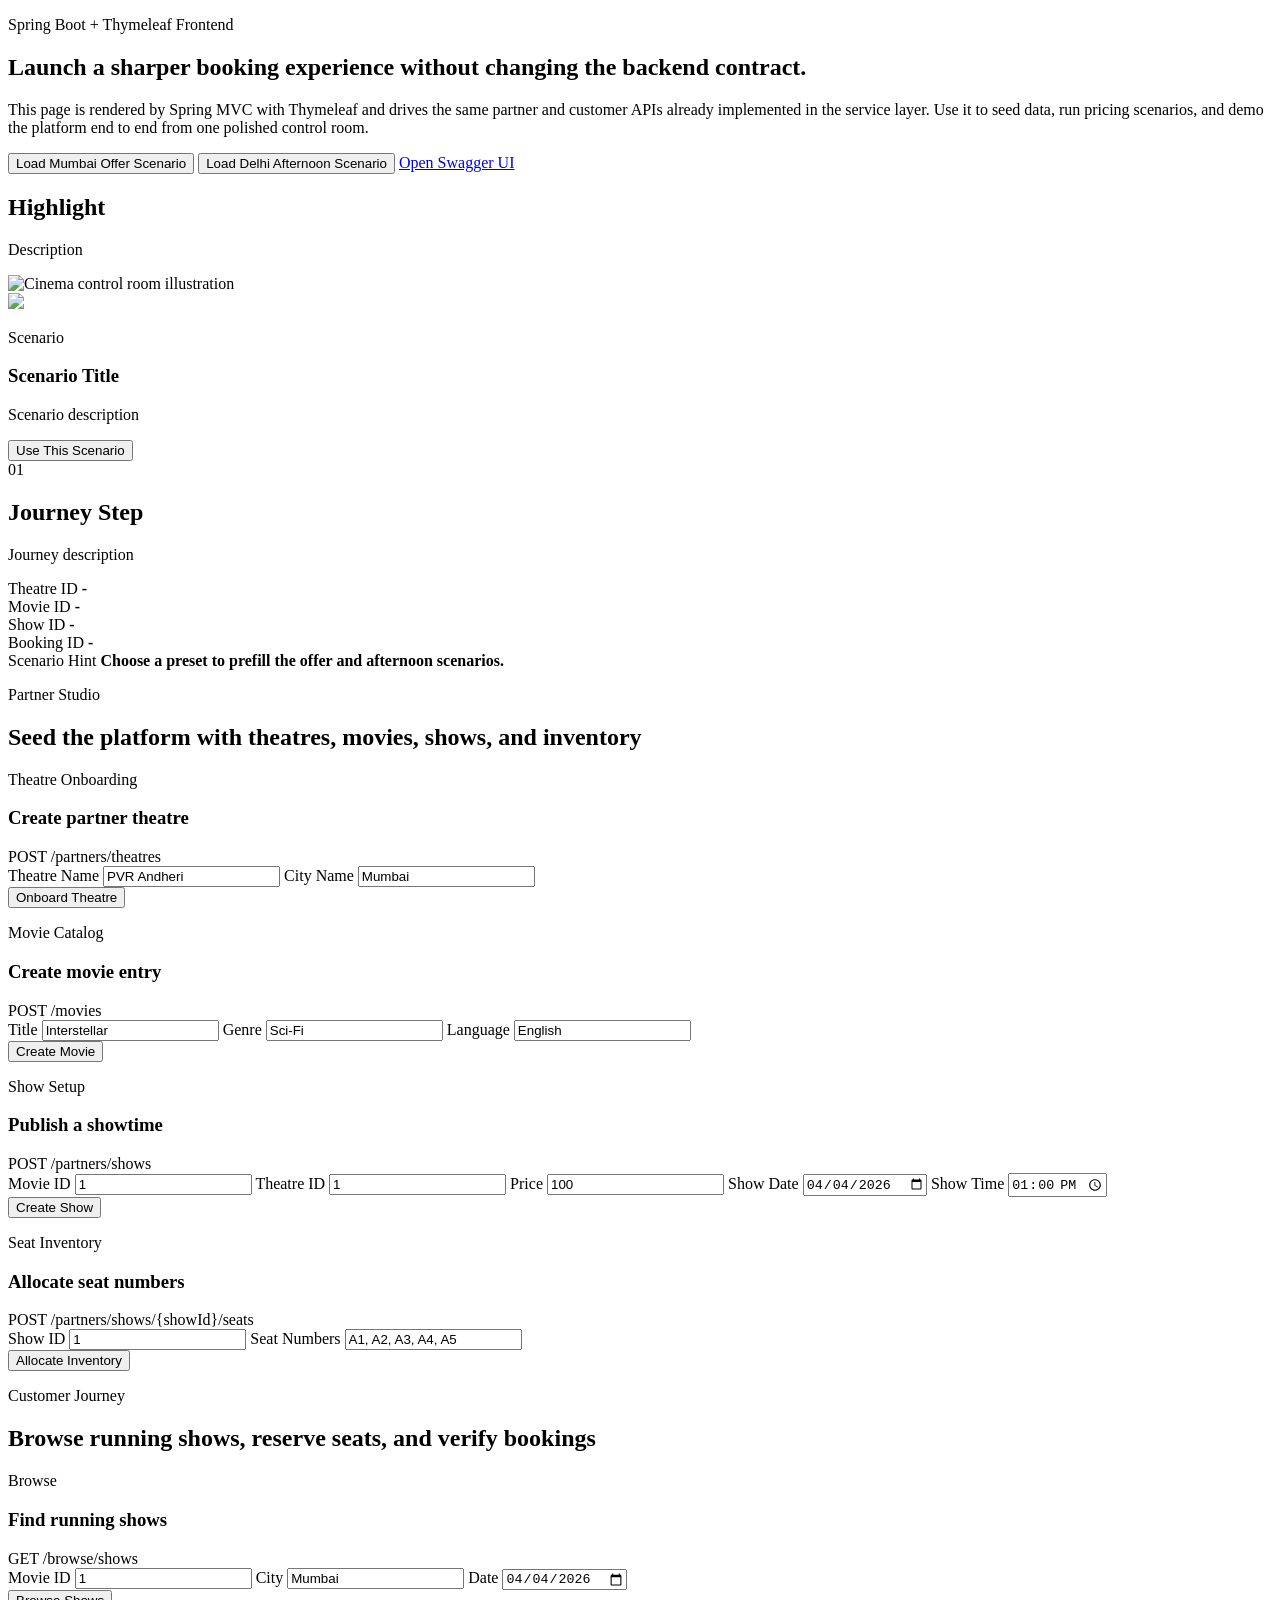
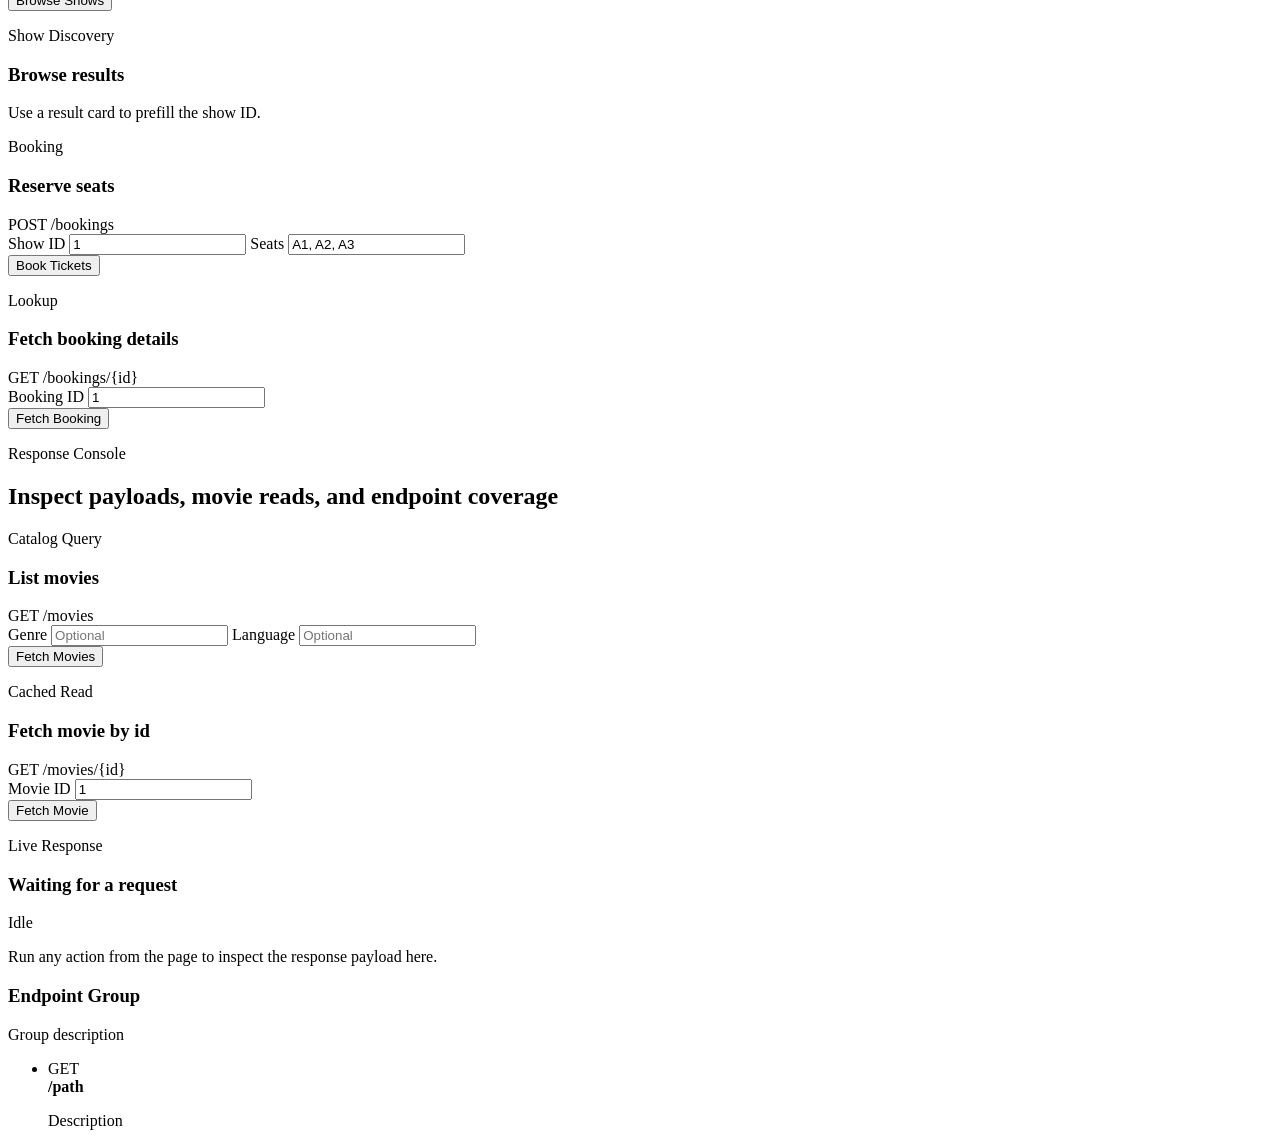
==== src/main/resources/templates/index.html @ 629a2484 "added frontend doxumentation" ====
<!DOCTYPE html>
<html lang="en" xmlns:th="http://www.thymeleaf.org">
<head>
    <meta charset="UTF-8">
    <meta name="viewport" content="width=device-width, initial-scale=1.0">
    <title>Booking Platform Studio</title>
    <link rel="stylesheet" th:href="@{/styles.css}" href="/styles.css">
</head>
<body>
<div class="page-shell">
    <header class="hero">
        <section class="hero-copy">
            <p class="eyebrow">Spring Boot + Thymeleaf Frontend</p>
            <h1>Launch a sharper booking experience without changing the backend contract.</h1>
            <p class="hero-text">
                This page is rendered by Spring MVC with Thymeleaf and drives the same partner and customer APIs
                already implemented in the service layer. Use it to seed data, run pricing scenarios, and demo
                the platform end to end from one polished control room.
            </p>

            <div class="hero-actions">
                <button class="ghost-button" type="button" data-preset="mumbai">Load Mumbai Offer Scenario</button>
                <button class="ghost-button" type="button" data-preset="delhi">Load Delhi Afternoon Scenario</button>
                <a class="outline-link" th:href="@{/swagger-ui/index.html}" href="/swagger-ui/index.html" target="_blank" rel="noreferrer">Open Swagger UI</a>
            </div>

            <div class="highlight-grid">
                <article class="highlight-card" th:each="highlight : ${highlights}">
                    <h2 th:text="${highlight.title}">Highlight</h2>
                    <p th:text="${highlight.description}">Description</p>
                </article>
            </div>
        </section>

        <aside class="hero-visual">
            <div class="visual-stage">
                <img class="stage-image" th:src="@{/images/cinema-stage.svg}" src="/images/cinema-stage.svg" alt="Cinema control room illustration">
            </div>

            <div class="scenario-ribbon">
                <article class="scenario-card" th:each="scenario : ${scenarioCards}">
                    <img class="scenario-image" th:src="${scenario.imagePath}" src="/images/interstellar-poster.svg" th:alt="${scenario.title}">
                    <div class="scenario-copy">
                        <p class="scenario-eyebrow" th:text="${scenario.eyebrow}">Scenario</p>
                        <h3 th:text="${scenario.title}">Scenario Title</h3>
                        <p th:text="${scenario.description}">Scenario description</p>
                        <button class="scenario-button" type="button" th:attr="data-preset=${scenario.presetName}">Use This Scenario</button>
                    </div>
                </article>
            </div>
        </aside>
    </header>

    <section class="journey-strip">
        <article class="journey-card" th:each="step : ${journeySteps}">
            <span class="journey-number" th:text="${step.number}">01</span>
            <h2 th:text="${step.title}">Journey Step</h2>
            <p th:text="${step.description}">Journey description</p>
        </article>
    </section>

    <section class="state-strip">
        <article class="state-card">
            <span class="state-label">Theatre ID</span>
            <strong id="state-theatre-id">-</strong>
        </article>
        <article class="state-card">
            <span class="state-label">Movie ID</span>
            <strong id="state-movie-id">-</strong>
        </article>
        <article class="state-card">
            <span class="state-label">Show ID</span>
            <strong id="state-show-id">-</strong>
        </article>
        <article class="state-card">
            <span class="state-label">Booking ID</span>
            <strong id="state-booking-id">-</strong>
        </article>
        <article class="state-card state-featured">
            <span class="state-label">Scenario Hint</span>
            <strong id="scenario-hint">Choose a preset to prefill the offer and afternoon scenarios.</strong>
        </article>
    </section>

    <main class="workspace-grid">
        <section class="workspace-panel">
            <div class="panel-header">
                <p class="panel-kicker">Partner Studio</p>
                <h2>Seed the platform with theatres, movies, shows, and inventory</h2>
            </div>

            <div class="form-stack">
                <form class="form-card" id="theatre-form">
                    <div class="form-header">
                        <div>
                            <p class="mini-eyebrow">Theatre Onboarding</p>
                            <h3>Create partner theatre</h3>
                        </div>
                        <span class="endpoint-chip">POST /partners/theatres</span>
                    </div>
                    <div class="field-grid">
                        <label>
                            <span>Theatre Name</span>
                            <input name="theatreName" value="PVR Andheri" required>
                        </label>
                        <label>
                            <span>City Name</span>
                            <input name="cityName" value="Mumbai" required>
                        </label>
                    </div>
                    <button type="submit">Onboard Theatre</button>
                </form>

                <form class="form-card" id="movie-form">
                    <div class="form-header">
                        <div>
                            <p class="mini-eyebrow">Movie Catalog</p>
                            <h3>Create movie entry</h3>
                        </div>
                        <span class="endpoint-chip">POST /movies</span>
                    </div>
                    <div class="field-grid field-grid--three">
                        <label>
                            <span>Title</span>
                            <input name="title" value="Interstellar" required>
                        </label>
                        <label>
                            <span>Genre</span>
                            <input name="genre" value="Sci-Fi" required>
                        </label>
                        <label>
                            <span>Language</span>
                            <input name="language" value="English" required>
                        </label>
                    </div>
                    <button type="submit">Create Movie</button>
                </form>

                <form class="form-card" id="show-form">
                    <div class="form-header">
                        <div>
                            <p class="mini-eyebrow">Show Setup</p>
                            <h3>Publish a showtime</h3>
                        </div>
                        <span class="endpoint-chip">POST /partners/shows</span>
                    </div>
                    <div class="field-grid field-grid--three">
                        <label>
                            <span>Movie ID</span>
                            <input name="movieId" value="1" required>
                        </label>
                        <label>
                            <span>Theatre ID</span>
                            <input name="theatreId" value="1" required>
                        </label>
                        <label>
                            <span>Price</span>
                            <input name="price" type="number" step="0.01" min="0" value="100" required>
                        </label>
                        <label>
                            <span>Show Date</span>
                            <input name="showDate" type="date" value="2026-04-04" required>
                        </label>
                        <label>
                            <span>Show Time</span>
                            <input name="showTime" type="time" value="13:00" required>
                        </label>
                    </div>
                    <button type="submit">Create Show</button>
                </form>

                <form class="form-card" id="seat-form">
                    <div class="form-header">
                        <div>
                            <p class="mini-eyebrow">Seat Inventory</p>
                            <h3>Allocate seat numbers</h3>
                        </div>
                        <span class="endpoint-chip">POST /partners/shows/{showId}/seats</span>
                    </div>
                    <div class="field-grid">
                        <label>
                            <span>Show ID</span>
                            <input name="showId" value="1" required>
                        </label>
                        <label class="field-span">
                            <span>Seat Numbers</span>
                            <input name="seatNumbers" value="A1, A2, A3, A4, A5" required>
                        </label>
                    </div>
                    <button type="submit">Allocate Inventory</button>
                </form>
            </div>
        </section>

        <section class="workspace-panel workspace-panel--wide">
            <div class="panel-header">
                <p class="panel-kicker">Customer Journey</p>
                <h2>Browse running shows, reserve seats, and verify bookings</h2>
            </div>

            <div class="form-stack">
                <form class="form-card" id="browse-form">
                    <div class="form-header">
                        <div>
                            <p class="mini-eyebrow">Browse</p>
                            <h3>Find running shows</h3>
                        </div>
                        <span class="endpoint-chip">GET /browse/shows</span>
                    </div>
                    <div class="field-grid">
                        <label>
                            <span>Movie ID</span>
                            <input name="movieId" value="1" required>
                        </label>
                        <label>
                            <span>City</span>
                            <input name="city" value="Mumbai" required>
                        </label>
                        <label>
                            <span>Date</span>
                            <input name="date" type="date" value="2026-04-04" required>
                        </label>
                    </div>
                    <button type="submit">Browse Shows</button>
                </form>

                <section class="result-board">
                    <div class="result-header">
                        <div>
                            <p class="mini-eyebrow">Show Discovery</p>
                            <h3>Browse results</h3>
                        </div>
                        <span class="inline-note">Use a result card to prefill the show ID.</span>
                    </div>
                    <div class="browse-results" id="browse-results"></div>
                </section>

                <div class="dual-form-grid">
                    <form class="form-card" id="booking-form">
                        <div class="form-header">
                            <div>
                                <p class="mini-eyebrow">Booking</p>
                                <h3>Reserve seats</h3>
                            </div>
                            <span class="endpoint-chip">POST /bookings</span>
                        </div>
                        <div class="field-grid">
                            <label>
                                <span>Show ID</span>
                                <input name="showId" value="1" required>
                            </label>
                            <label class="field-span">
                                <span>Seats</span>
                                <input name="seats" value="A1, A2, A3" required>
                            </label>
                        </div>
                        <button type="submit">Book Tickets</button>
                    </form>

                    <form class="form-card" id="booking-lookup-form">
                        <div class="form-header">
                            <div>
                                <p class="mini-eyebrow">Lookup</p>
                                <h3>Fetch booking details</h3>
                            </div>
                            <span class="endpoint-chip">GET /bookings/{id}</span>
                        </div>
                        <div class="field-grid">
                            <label>
                                <span>Booking ID</span>
                                <input name="bookingId" value="1" required>
                            </label>
                        </div>
                        <button type="submit">Fetch Booking</button>
                    </form>
                </div>
            </div>
        </section>

        <aside class="workspace-panel workspace-panel--aside">
            <div class="panel-header">
                <p class="panel-kicker">Response Console</p>
                <h2>Inspect payloads, movie reads, and endpoint coverage</h2>
            </div>

            <div class="form-stack">
                <form class="form-card form-card--compact" id="movie-list-form">
                    <div class="form-header">
                        <div>
                            <p class="mini-eyebrow">Catalog Query</p>
                            <h3>List movies</h3>
                        </div>
                        <span class="endpoint-chip">GET /movies</span>
                    </div>
                    <div class="field-grid">
                        <label>
                            <span>Genre</span>
                            <input name="genre" placeholder="Optional">
                        </label>
                        <label>
                            <span>Language</span>
                            <input name="language" placeholder="Optional">
                        </label>
                    </div>
                    <button type="submit">Fetch Movies</button>
                </form>

                <form class="form-card form-card--compact" id="movie-by-id-form">
                    <div class="form-header">
                        <div>
                            <p class="mini-eyebrow">Cached Read</p>
                            <h3>Fetch movie by id</h3>
                        </div>
                        <span class="endpoint-chip">GET /movies/{id}</span>
                    </div>
                    <div class="field-grid">
                        <label>
                            <span>Movie ID</span>
                            <input name="movieId" value="1" required>
                        </label>
                    </div>
                    <button type="submit">Fetch Movie</button>
                </form>

                <section class="response-console">
                    <div class="response-top">
                        <div>
                            <p class="mini-eyebrow">Live Response</p>
                            <h3 id="response-title">Waiting for a request</h3>
                        </div>
                        <span class="response-pill" id="response-status">Idle</span>
                    </div>
                    <div class="response-output" id="response-output">
                        <p class="placeholder-copy">Run any action from the page to inspect the response payload here.</p>
                    </div>
                </section>

                <section class="endpoint-panel">
                    <article class="endpoint-group" th:each="group : ${endpointGroups}">
                        <div class="endpoint-header">
                            <h3 th:text="${group.title}">Endpoint Group</h3>
                            <p th:text="${group.description}">Group description</p>
                        </div>
                        <ul class="endpoint-list">
                            <li th:each="item : ${group.items}">
                                <span class="method-chip" th:text="${item.method}">GET</span>
                                <div>
                                    <strong th:text="${item.path}">/path</strong>
                                    <p th:text="${item.description}">Description</p>
                                </div>
                            </li>
                        </ul>
                    </article>
                </section>
            </div>
        </aside>
    </main>
</div>

<script th:src="@{/app.js}" src="/app.js"></script>
</body>
</html>
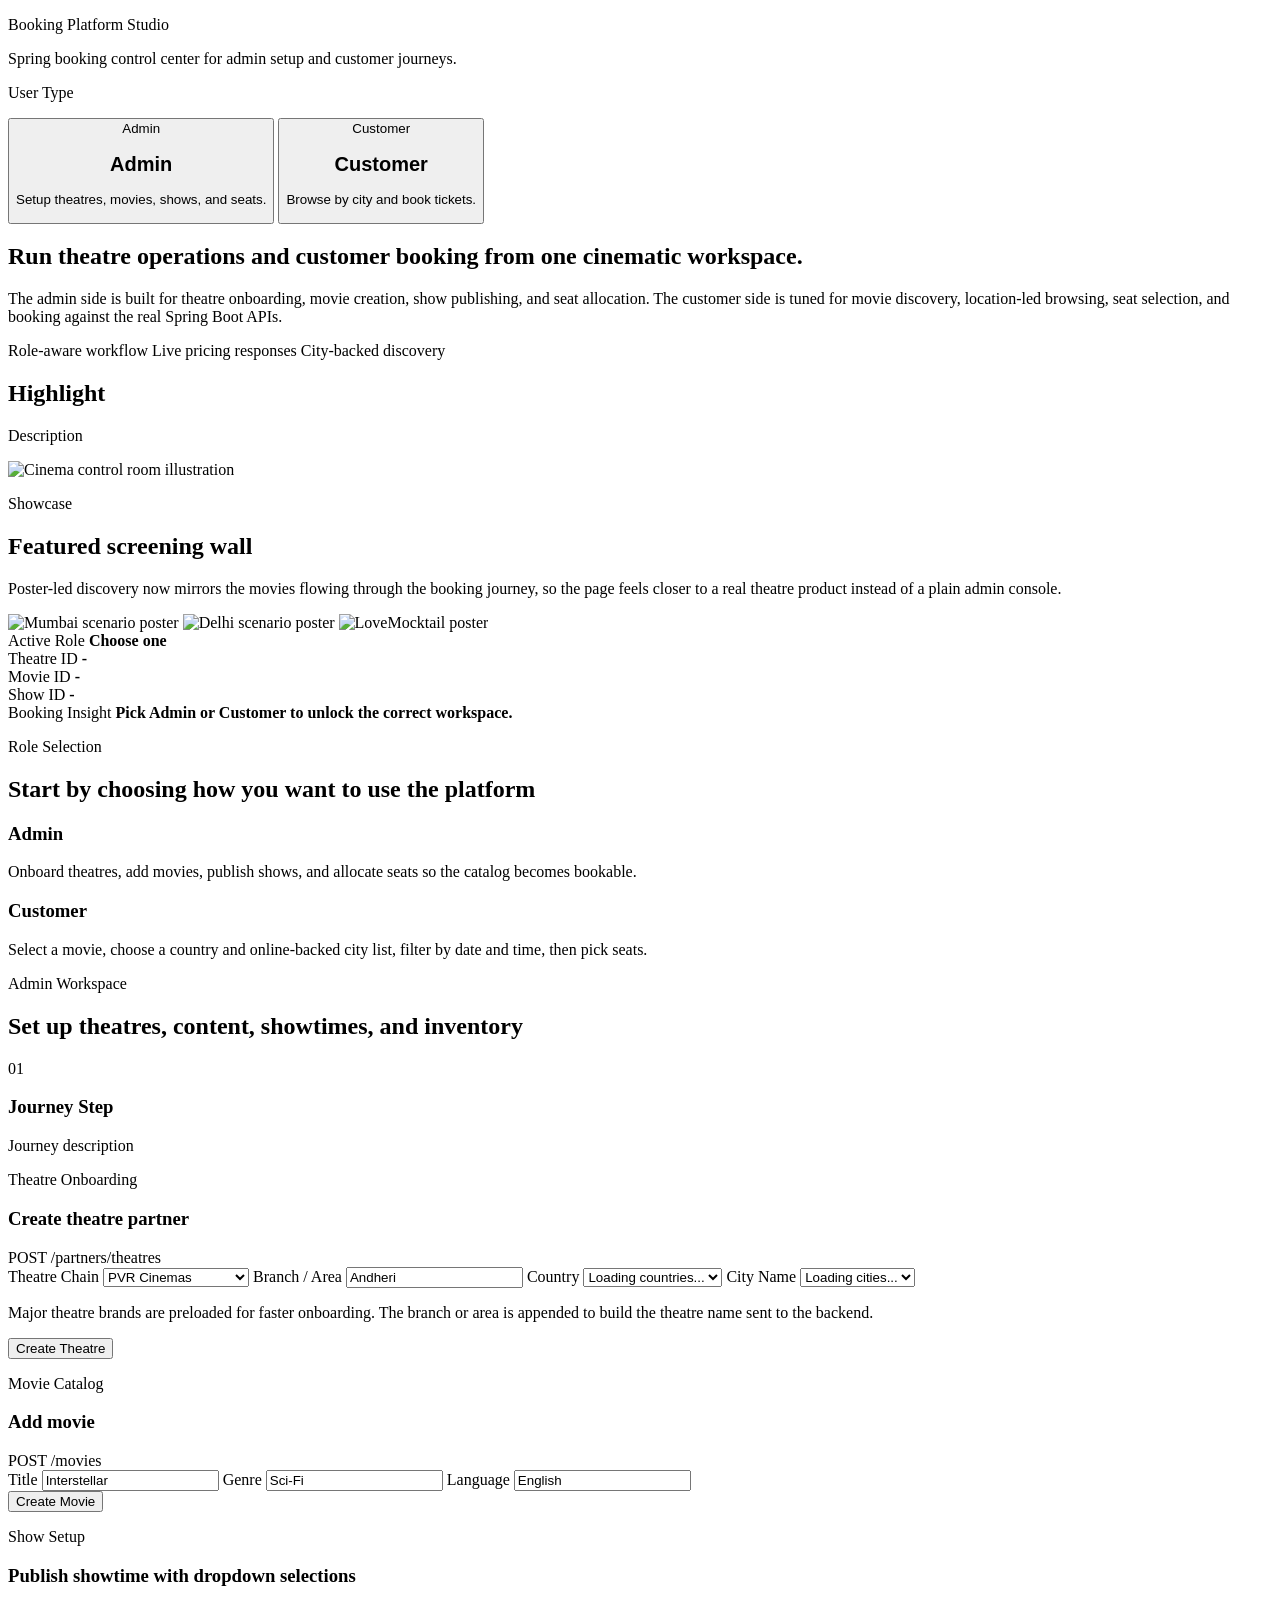
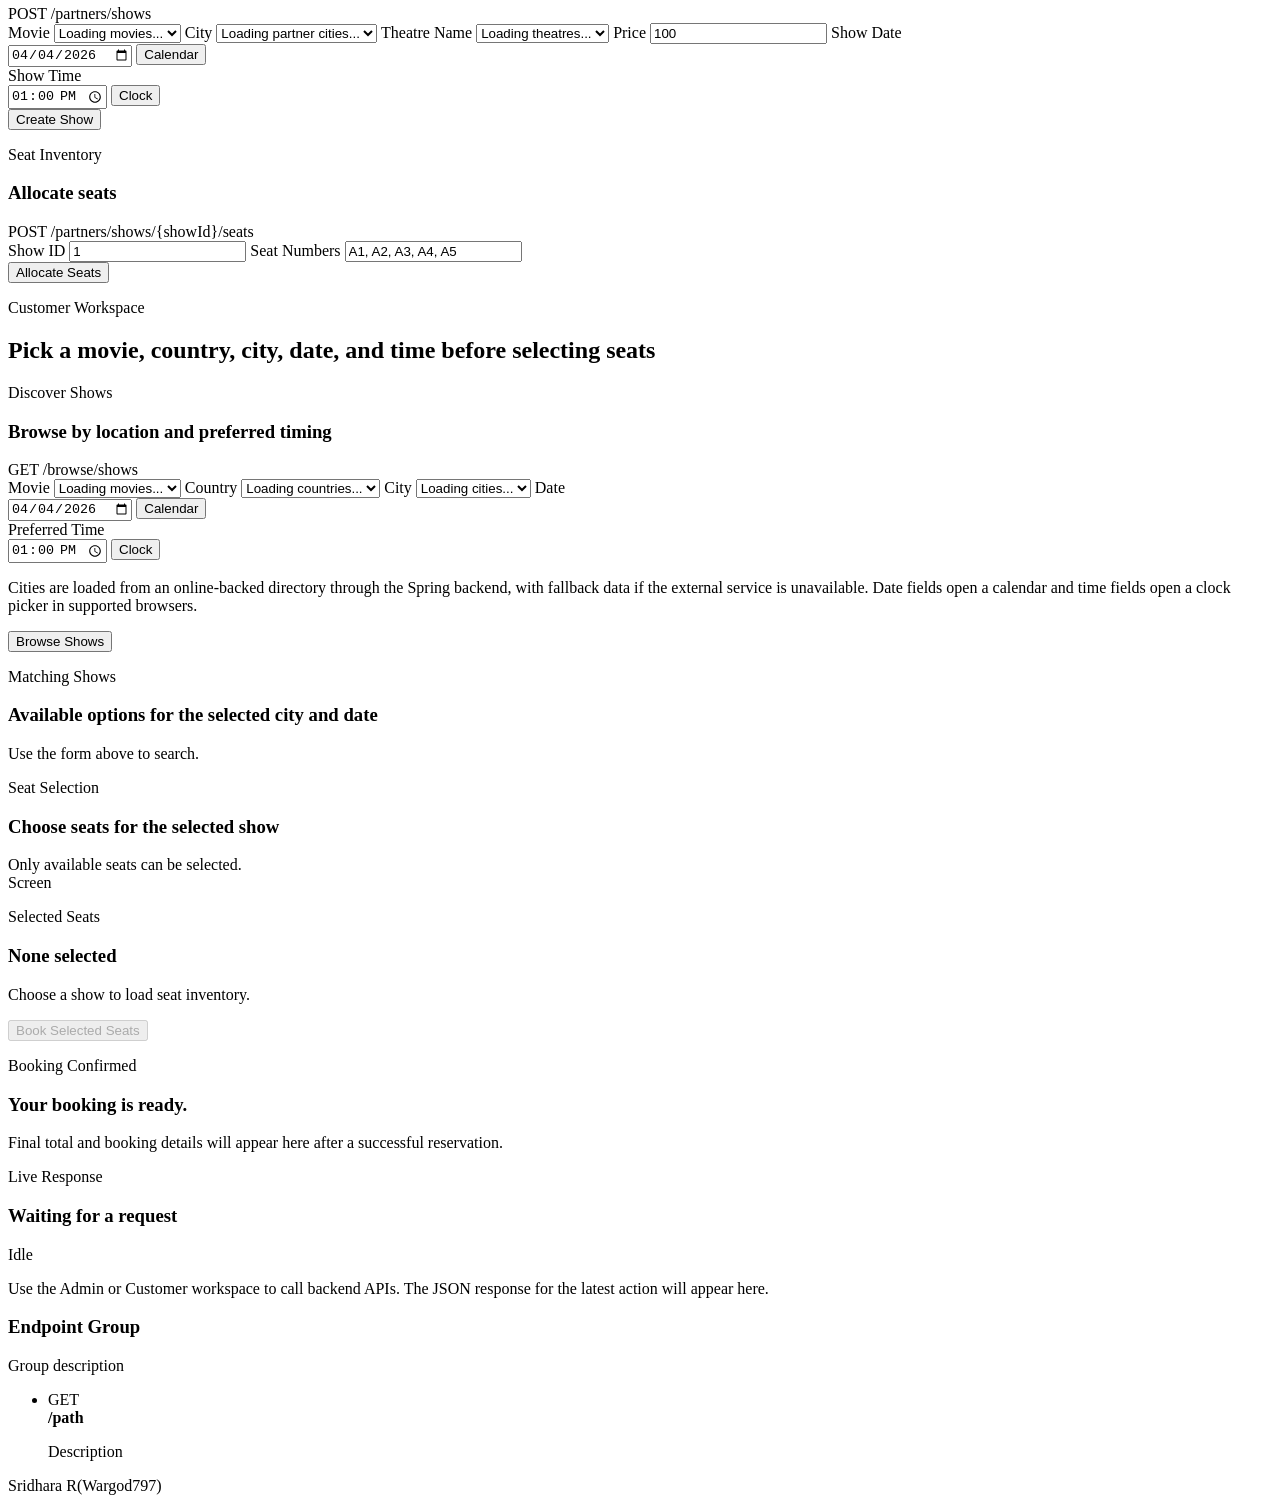
==== commit c0d3ed25: "added frontend a frontend for easier access and added additional features" ====
--- a/src/main/resources/templates/index.html
+++ b/src/main/resources/templates/index.html
@@ -10,18 +10,38 @@
 <div class="page-shell">
     <header class="hero">
         <section class="hero-copy">
-            <p class="eyebrow">Spring Boot + Thymeleaf Frontend</p>
-            <h1>Launch a sharper booking experience without changing the backend contract.</h1>
+            <div class="hero-topbar">
+                <div class="studio-mark">
+                    <p class="eyebrow">Booking Platform Studio</p>
+                    <p class="hero-tagline">Spring booking control center for admin setup and customer journeys.</p>
+                </div>
+                <div class="role-switcher">
+                    <p class="role-switcher-label">User Type</p>
+                    <section class="role-selector role-selector--hero">
+                        <button class="role-card" type="button" data-role="admin">
+                            <span class="role-chip">Admin</span>
+                            <h2>Admin</h2>
+                            <p>Setup theatres, movies, shows, and seats.</p>
+                        </button>
+                        <button class="role-card" type="button" data-role="customer">
+                            <span class="role-chip">Customer</span>
+                            <h2>Customer</h2>
+                            <p>Browse by city and book tickets.</p>
+                        </button>
+                    </section>
+                </div>
+            </div>
+
+            <h1>Run theatre operations and customer booking from one cinematic workspace.</h1>
             <p class="hero-text">
-                This page is rendered by Spring MVC with Thymeleaf and drives the same partner and customer APIs
-                already implemented in the service layer. Use it to seed data, run pricing scenarios, and demo
-                the platform end to end from one polished control room.
+                The admin side is built for theatre onboarding, movie creation, show publishing, and seat allocation.
+                The customer side is tuned for movie discovery, location-led browsing, seat selection, and booking
+                against the real Spring Boot APIs.
             </p>
-
-            <div class="hero-actions">
-                <button class="ghost-button" type="button" data-preset="mumbai">Load Mumbai Offer Scenario</button>
-                <button class="ghost-button" type="button" data-preset="delhi">Load Delhi Afternoon Scenario</button>
-                <a class="outline-link" th:href="@{/swagger-ui/index.html}" href="/swagger-ui/index.html" target="_blank" rel="noreferrer">Open Swagger UI</a>
+            <div class="hero-pill-strip">
+                <span class="hero-pill">Role-aware workflow</span>
+                <span class="hero-pill">Live pricing responses</span>
+                <span class="hero-pill">City-backed discovery</span>
             </div>
 
             <div class="highlight-grid">
@@ -36,30 +56,24 @@
             <div class="visual-stage">
                 <img class="stage-image" th:src="@{/images/cinema-stage.svg}" src="/images/cinema-stage.svg" alt="Cinema control room illustration">
             </div>
-
-            <div class="scenario-ribbon">
-                <article class="scenario-card" th:each="scenario : ${scenarioCards}">
-                    <img class="scenario-image" th:src="${scenario.imagePath}" src="/images/interstellar-poster.svg" th:alt="${scenario.title}">
-                    <div class="scenario-copy">
-                        <p class="scenario-eyebrow" th:text="${scenario.eyebrow}">Scenario</p>
-                        <h3 th:text="${scenario.title}">Scenario Title</h3>
-                        <p th:text="${scenario.description}">Scenario description</p>
-                        <button class="scenario-button" type="button" th:attr="data-preset=${scenario.presetName}">Use This Scenario</button>
-                    </div>
-                </article>
+            <div class="hero-visual-copy">
+                <p class="mini-eyebrow">Showcase</p>
+                <h2>Featured screening wall</h2>
+                <p>Poster-led discovery now mirrors the movies flowing through the booking journey, so the page feels closer to a real theatre product instead of a plain admin console.</p>
+            </div>
+            <div class="poster-row">
+                <img class="poster-card" th:src="@{/images/interstellar-poster.svg}" src="/images/interstellar-poster.svg" alt="Mumbai scenario poster">
+                <img class="poster-card" th:src="@{/images/inception-poster.svg}" src="/images/inception-poster.svg" alt="Delhi scenario poster">
+                <img class="poster-card" th:src="@{/images/lovemocktail-poster.svg}" src="/images/lovemocktail-poster.svg" alt="LoveMocktail poster">
             </div>
         </aside>
     </header>
 
-    <section class="journey-strip">
-        <article class="journey-card" th:each="step : ${journeySteps}">
-            <span class="journey-number" th:text="${step.number}">01</span>
-            <h2 th:text="${step.title}">Journey Step</h2>
-            <p th:text="${step.description}">Journey description</p>
-        </article>
-    </section>
-
     <section class="state-strip">
+        <article class="state-card">
+            <span class="state-label">Active Role</span>
+            <strong id="state-role">Choose one</strong>
+        </article>
         <article class="state-card">
             <span class="state-label">Theatre ID</span>
             <strong id="state-theatre-id">-</strong>
@@ -72,21 +86,38 @@
             <span class="state-label">Show ID</span>
             <strong id="state-show-id">-</strong>
         </article>
-        <article class="state-card">
-            <span class="state-label">Booking ID</span>
-            <strong id="state-booking-id">-</strong>
-        </article>
         <article class="state-card state-featured">
-            <span class="state-label">Scenario Hint</span>
-            <strong id="scenario-hint">Choose a preset to prefill the offer and afternoon scenarios.</strong>
+            <span class="state-label">Booking Insight</span>
+            <strong id="scenario-hint">Pick Admin or Customer to unlock the correct workspace.</strong>
         </article>
     </section>
 
-    <main class="workspace-grid">
-        <section class="workspace-panel">
+    <main class="dashboard-layout">
+        <section class="experience-panel experience-panel--placeholder" id="role-placeholder">
             <div class="panel-header">
-                <p class="panel-kicker">Partner Studio</p>
-                <h2>Seed the platform with theatres, movies, shows, and inventory</h2>
+                <p class="panel-kicker">Role Selection</p>
+                <h2>Start by choosing how you want to use the platform</h2>
+            </div>
+            <div class="empty-panel">
+                <h3>Admin</h3>
+                <p>Onboard theatres, add movies, publish shows, and allocate seats so the catalog becomes bookable.</p>
+                <h3>Customer</h3>
+                <p>Select a movie, choose a country and online-backed city list, filter by date and time, then pick seats.</p>
+            </div>
+        </section>
+
+        <section class="experience-panel hidden" id="admin-panel" data-role-panel="admin">
+            <div class="panel-header">
+                <p class="panel-kicker">Admin Workspace</p>
+                <h2>Set up theatres, content, showtimes, and inventory</h2>
+            </div>
+
+            <div class="journey-strip">
+                <article class="journey-card" th:each="step : ${journeySteps}">
+                    <span class="journey-number" th:text="${step.number}">01</span>
+                    <h3 th:text="${step.title}">Journey Step</h3>
+                    <p th:text="${step.description}">Journey description</p>
+                </article>
             </div>
 
             <div class="form-stack">
@@ -94,28 +125,50 @@
                     <div class="form-header">
                         <div>
                             <p class="mini-eyebrow">Theatre Onboarding</p>
-                            <h3>Create partner theatre</h3>
+                            <h3>Create theatre partner</h3>
                         </div>
                         <span class="endpoint-chip">POST /partners/theatres</span>
                     </div>
-                    <div class="field-grid">
-                        <label>
-                            <span>Theatre Name</span>
-                            <input name="theatreName" value="PVR Andheri" required>
+                    <div class="field-grid field-grid--four">
+                        <label>
+                            <span>Theatre Chain</span>
+                            <select id="admin-theatre-brand" name="theatreBrand">
+                                <option value="PVR Cinemas" selected>PVR Cinemas</option>
+                                <option value="INOX Movies">INOX Movies</option>
+                                <option value="Cinepolis">Cinepolis</option>
+                                <option value="Miraj Cinemas">Miraj Cinemas</option>
+                                <option value="Carnival Cinemas">Carnival Cinemas</option>
+                                <option value="Asian Cinemas">Asian Cinemas</option>
+                                <option value="Mukta A2 Cinemas">Mukta A2 Cinemas</option>
+                                <option value="Independent Theatre">Independent Theatre</option>
+                            </select>
+                        </label>
+                        <label>
+                            <span>Branch / Area</span>
+                            <input name="theatreBranch" value="Andheri" placeholder="Andheri" required>
+                        </label>
+                        <label>
+                            <span>Country</span>
+                            <select id="admin-country" name="country">
+                                <option value="">Loading countries...</option>
+                            </select>
                         </label>
                         <label>
                             <span>City Name</span>
-                            <input name="cityName" value="Mumbai" required>
-                        </label>
-                    </div>
-                    <button type="submit">Onboard Theatre</button>
+                            <select id="admin-onboard-city" name="cityName">
+                                <option value="">Loading cities...</option>
+                            </select>
+                        </label>
+                    </div>
+                    <p class="inline-caption">Major theatre brands are preloaded for faster onboarding. The branch or area is appended to build the theatre name sent to the backend.</p>
+                    <button type="submit">Create Theatre</button>
                 </form>
 
                 <form class="form-card" id="movie-form">
                     <div class="form-header">
                         <div>
                             <p class="mini-eyebrow">Movie Catalog</p>
-                            <h3>Create movie entry</h3>
+                            <h3>Add movie</h3>
                         </div>
                         <span class="endpoint-chip">POST /movies</span>
                     </div>
@@ -136,113 +189,63 @@
                     <button type="submit">Create Movie</button>
                 </form>
 
-                <form class="form-card" id="show-form">
+                <div class="dual-form-grid">
+                    <form class="form-card" id="show-form">
                     <div class="form-header">
                         <div>
                             <p class="mini-eyebrow">Show Setup</p>
-                            <h3>Publish a showtime</h3>
+                            <h3>Publish showtime with dropdown selections</h3>
                         </div>
                         <span class="endpoint-chip">POST /partners/shows</span>
                     </div>
                     <div class="field-grid field-grid--three">
                         <label>
-                            <span>Movie ID</span>
-                            <input name="movieId" value="1" required>
-                        </label>
-                        <label>
-                            <span>Theatre ID</span>
-                            <input name="theatreId" value="1" required>
+                            <span>Movie</span>
+                            <select id="admin-movie" name="movieId">
+                                <option value="">Loading movies...</option>
+                            </select>
+                        </label>
+                        <label>
+                            <span>City</span>
+                            <select id="admin-city-filter">
+                                <option value="">Loading partner cities...</option>
+                            </select>
+                        </label>
+                        <label>
+                            <span>Theatre Name</span>
+                            <select id="admin-theatre" name="theatreId">
+                                <option value="">Loading theatres...</option>
+                            </select>
                         </label>
                         <label>
                             <span>Price</span>
-                            <input name="price" type="number" step="0.01" min="0" value="100" required>
-                        </label>
-                        <label>
-                            <span>Show Date</span>
-                            <input name="showDate" type="date" value="2026-04-04" required>
-                        </label>
-                        <label>
-                            <span>Show Time</span>
-                            <input name="showTime" type="time" value="13:00" required>
-                        </label>
-                    </div>
-                    <button type="submit">Create Show</button>
-                </form>
-
-                <form class="form-card" id="seat-form">
-                    <div class="form-header">
-                        <div>
-                            <p class="mini-eyebrow">Seat Inventory</p>
-                            <h3>Allocate seat numbers</h3>
-                        </div>
-                        <span class="endpoint-chip">POST /partners/shows/{showId}/seats</span>
-                    </div>
-                    <div class="field-grid">
-                        <label>
-                            <span>Show ID</span>
-                            <input name="showId" value="1" required>
-                        </label>
-                        <label class="field-span">
-                            <span>Seat Numbers</span>
-                            <input name="seatNumbers" value="A1, A2, A3, A4, A5" required>
-                        </label>
-                    </div>
-                    <button type="submit">Allocate Inventory</button>
-                </form>
-            </div>
-        </section>
-
-        <section class="workspace-panel workspace-panel--wide">
-            <div class="panel-header">
-                <p class="panel-kicker">Customer Journey</p>
-                <h2>Browse running shows, reserve seats, and verify bookings</h2>
-            </div>
-
-            <div class="form-stack">
-                <form class="form-card" id="browse-form">
-                    <div class="form-header">
-                        <div>
-                            <p class="mini-eyebrow">Browse</p>
-                            <h3>Find running shows</h3>
-                        </div>
-                        <span class="endpoint-chip">GET /browse/shows</span>
-                    </div>
-                    <div class="field-grid">
-                        <label>
-                            <span>Movie ID</span>
-                            <input name="movieId" value="1" required>
-                        </label>
-                        <label>
-                            <span>City</span>
-                            <input name="city" value="Mumbai" required>
-                        </label>
-                        <label>
-                            <span>Date</span>
-                            <input name="date" type="date" value="2026-04-04" required>
-                        </label>
-                    </div>
-                    <button type="submit">Browse Shows</button>
-                </form>
-
-                <section class="result-board">
-                    <div class="result-header">
-                        <div>
-                            <p class="mini-eyebrow">Show Discovery</p>
-                            <h3>Browse results</h3>
-                        </div>
-                        <span class="inline-note">Use a result card to prefill the show ID.</span>
-                    </div>
-                    <div class="browse-results" id="browse-results"></div>
-                </section>
-
-                <div class="dual-form-grid">
-                    <form class="form-card" id="booking-form">
+                                <input name="price" type="number" min="0" step="0.01" value="100" required>
+                            </label>
+                            <label class="picker-label">
+                                <span>Show Date</span>
+                                <div class="picker-shell">
+                                    <input id="admin-show-date" class="picker-input" name="showDate" type="date" value="2026-04-04" required>
+                                    <button class="picker-trigger" type="button" data-picker-for="admin-show-date" aria-label="Open calendar for show date">Calendar</button>
+                                </div>
+                            </label>
+                            <label class="picker-label">
+                                <span>Show Time</span>
+                                <div class="picker-shell">
+                                    <input id="admin-show-time" class="picker-input" name="showTime" type="time" value="13:00" required>
+                                    <button class="picker-trigger" type="button" data-picker-for="admin-show-time" aria-label="Open clock for show time">Clock</button>
+                                </div>
+                            </label>
+                        </div>
+                        <button type="submit">Create Show</button>
+                    </form>
+
+                    <form class="form-card" id="seat-form">
                         <div class="form-header">
                             <div>
-                                <p class="mini-eyebrow">Booking</p>
-                                <h3>Reserve seats</h3>
+                                <p class="mini-eyebrow">Seat Inventory</p>
+                                <h3>Allocate seats</h3>
                             </div>
-                            <span class="endpoint-chip">POST /bookings</span>
+                            <span class="endpoint-chip">POST /partners/shows/{showId}/seats</span>
                         </div>
                         <div class="field-grid">
                             <label>
@@ -250,112 +253,143 @@
                                 <input name="showId" value="1" required>
                             </label>
                             <label class="field-span">
-                                <span>Seats</span>
-                                <input name="seats" value="A1, A2, A3" required>
-                            </label>
-                        </div>
-                        <button type="submit">Book Tickets</button>
+                                <span>Seat Numbers</span>
+                                <input name="seatNumbers" value="A1, A2, A3, A4, A5" required>
+                            </label>
+                        </div>
+                        <button type="submit">Allocate Seats</button>
                     </form>
-
-                    <form class="form-card" id="booking-lookup-form">
-                        <div class="form-header">
+                </div>
+            </div>
+        </section>
+
+        <section class="experience-panel hidden" id="customer-panel" data-role-panel="customer">
+            <div class="panel-header">
+                <p class="panel-kicker">Customer Workspace</p>
+                <h2>Pick a movie, country, city, date, and time before selecting seats</h2>
+            </div>
+
+            <form class="form-card" id="user-discovery-form">
+                <div class="form-header">
+                    <div>
+                        <p class="mini-eyebrow">Discover Shows</p>
+                        <h3>Browse by location and preferred timing</h3>
+                    </div>
+                    <span class="endpoint-chip">GET /browse/shows</span>
+                </div>
+                <div class="field-grid field-grid--three">
+                    <label>
+                        <span>Movie</span>
+                        <select id="user-movie" name="movieId">
+                            <option value="">Loading movies...</option>
+                        </select>
+                    </label>
+                    <label>
+                        <span>Country</span>
+                        <select id="user-country" name="country">
+                            <option value="">Loading countries...</option>
+                        </select>
+                    </label>
+                    <label>
+                        <span>City</span>
+                        <select id="user-city" name="city">
+                            <option value="">Loading cities...</option>
+                        </select>
+                    </label>
+                    <label class="picker-label">
+                        <span>Date</span>
+                        <div class="picker-shell">
+                            <input id="customer-show-date" class="picker-input" name="date" type="date" value="2026-04-04" required>
+                            <button class="picker-trigger" type="button" data-picker-for="customer-show-date" aria-label="Open calendar for customer date">Calendar</button>
+                        </div>
+                    </label>
+                    <label class="picker-label">
+                        <span>Preferred Time</span>
+                        <div class="picker-shell">
+                            <input id="customer-show-time" class="picker-input" name="time" type="time" value="13:00">
+                            <button class="picker-trigger" type="button" data-picker-for="customer-show-time" aria-label="Open clock for preferred time">Clock</button>
+                        </div>
+                    </label>
+                </div>
+                <p class="inline-caption">Cities are loaded from an online-backed directory through the Spring backend, with fallback data if the external service is unavailable. Date fields open a calendar and time fields open a clock picker in supported browsers.</p>
+                <button type="submit">Browse Shows</button>
+            </form>
+
+            <section class="result-board">
+                <div class="result-header">
+                    <div>
+                        <p class="mini-eyebrow">Matching Shows</p>
+                        <h3>Available options for the selected city and date</h3>
+                    </div>
+                    <span class="inline-note" id="user-result-note">Use the form above to search.</span>
+                </div>
+                <div class="browse-results" id="browse-results"></div>
+            </section>
+
+            <section class="seat-section hidden" id="seat-section">
+                <div class="result-header">
+                    <div>
+                        <p class="mini-eyebrow">Seat Selection</p>
+                        <h3 id="seat-section-title">Choose seats for the selected show</h3>
+                    </div>
+                    <span class="inline-note" id="seat-section-note">Only available seats can be selected.</span>
+                </div>
+                <div class="seat-layout">
+                    <div class="screen-badge">Screen</div>
+                    <div class="seat-grid" id="seat-grid"></div>
+                </div>
+                <div class="booking-summary">
+                    <div>
+                        <p class="mini-eyebrow">Selected Seats</p>
+                        <h3 id="selected-seats-label">None selected</h3>
+                        <p id="selected-show-label" class="summary-copy">Choose a show to load seat inventory.</p>
+                    </div>
+                    <button id="book-selected-seats" type="button" disabled>Book Selected Seats</button>
+                </div>
+            </section>
+
+            <section class="booking-success hidden" id="booking-success">
+                <p class="mini-eyebrow">Booking Confirmed</p>
+                <h3 id="booking-success-title">Your booking is ready.</h3>
+                <p id="booking-success-copy">Final total and booking details will appear here after a successful reservation.</p>
+            </section>
+        </section>
+
+        <aside class="side-rail">
+            <section class="response-console">
+                <div class="response-top">
+                    <div>
+                        <p class="mini-eyebrow">Live Response</p>
+                        <h3 id="response-title">Waiting for a request</h3>
+                    </div>
+                    <span class="response-pill" id="response-status">Idle</span>
+                </div>
+                <div class="response-output" id="response-output">
+                    <p class="placeholder-copy">Use the Admin or Customer workspace to call backend APIs. The JSON response for the latest action will appear here.</p>
+                </div>
+            </section>
+
+            <section class="endpoint-panel">
+                <article class="endpoint-group" th:each="group : ${endpointGroups}">
+                    <div class="endpoint-header">
+                        <h3 th:text="${group.title}">Endpoint Group</h3>
+                        <p th:text="${group.description}">Group description</p>
+                    </div>
+                    <ul class="endpoint-list">
+                        <li th:each="item : ${group.items}">
+                            <span class="method-chip" th:text="${item.method}">GET</span>
                             <div>
-                                <p class="mini-eyebrow">Lookup</p>
-                                <h3>Fetch booking details</h3>
+                                <strong th:text="${item.path}">/path</strong>
+                                <p th:text="${item.description}">Description</p>
                             </div>
-                            <span class="endpoint-chip">GET /bookings/{id}</span>
-                        </div>
-                        <div class="field-grid">
-                            <label>
-                                <span>Booking ID</span>
-                                <input name="bookingId" value="1" required>
-                            </label>
-                        </div>
-                        <button type="submit">Fetch Booking</button>
-                    </form>
-                </div>
-            </div>
-        </section>
-
-        <aside class="workspace-panel workspace-panel--aside">
-            <div class="panel-header">
-                <p class="panel-kicker">Response Console</p>
-                <h2>Inspect payloads, movie reads, and endpoint coverage</h2>
-            </div>
-
-            <div class="form-stack">
-                <form class="form-card form-card--compact" id="movie-list-form">
-                    <div class="form-header">
-                        <div>
-                            <p class="mini-eyebrow">Catalog Query</p>
-                            <h3>List movies</h3>
-                        </div>
-                        <span class="endpoint-chip">GET /movies</span>
-                    </div>
-                    <div class="field-grid">
-                        <label>
-                            <span>Genre</span>
-                            <input name="genre" placeholder="Optional">
-                        </label>
-                        <label>
-                            <span>Language</span>
-                            <input name="language" placeholder="Optional">
-                        </label>
-                    </div>
-                    <button type="submit">Fetch Movies</button>
-                </form>
-
-                <form class="form-card form-card--compact" id="movie-by-id-form">
-                    <div class="form-header">
-                        <div>
-                            <p class="mini-eyebrow">Cached Read</p>
-                            <h3>Fetch movie by id</h3>
-                        </div>
-                        <span class="endpoint-chip">GET /movies/{id}</span>
-                    </div>
-                    <div class="field-grid">
-                        <label>
-                            <span>Movie ID</span>
-                            <input name="movieId" value="1" required>
-                        </label>
-                    </div>
-                    <button type="submit">Fetch Movie</button>
-                </form>
-
-                <section class="response-console">
-                    <div class="response-top">
-                        <div>
-                            <p class="mini-eyebrow">Live Response</p>
-                            <h3 id="response-title">Waiting for a request</h3>
-                        </div>
-                        <span class="response-pill" id="response-status">Idle</span>
-                    </div>
-                    <div class="response-output" id="response-output">
-                        <p class="placeholder-copy">Run any action from the page to inspect the response payload here.</p>
-                    </div>
-                </section>
-
-                <section class="endpoint-panel">
-                    <article class="endpoint-group" th:each="group : ${endpointGroups}">
-                        <div class="endpoint-header">
-                            <h3 th:text="${group.title}">Endpoint Group</h3>
-                            <p th:text="${group.description}">Group description</p>
-                        </div>
-                        <ul class="endpoint-list">
-                            <li th:each="item : ${group.items}">
-                                <span class="method-chip" th:text="${item.method}">GET</span>
-                                <div>
-                                    <strong th:text="${item.path}">/path</strong>
-                                    <p th:text="${item.description}">Description</p>
-                                </div>
-                            </li>
-                        </ul>
-                    </article>
-                </section>
-            </div>
+                        </li>
+                    </ul>
+                </article>
+            </section>
         </aside>
     </main>
 </div>
+<div class="signature-mark">Sridhara R(Wargod797)</div>
 
 <script th:src="@{/app.js}" src="/app.js"></script>
 </body>
